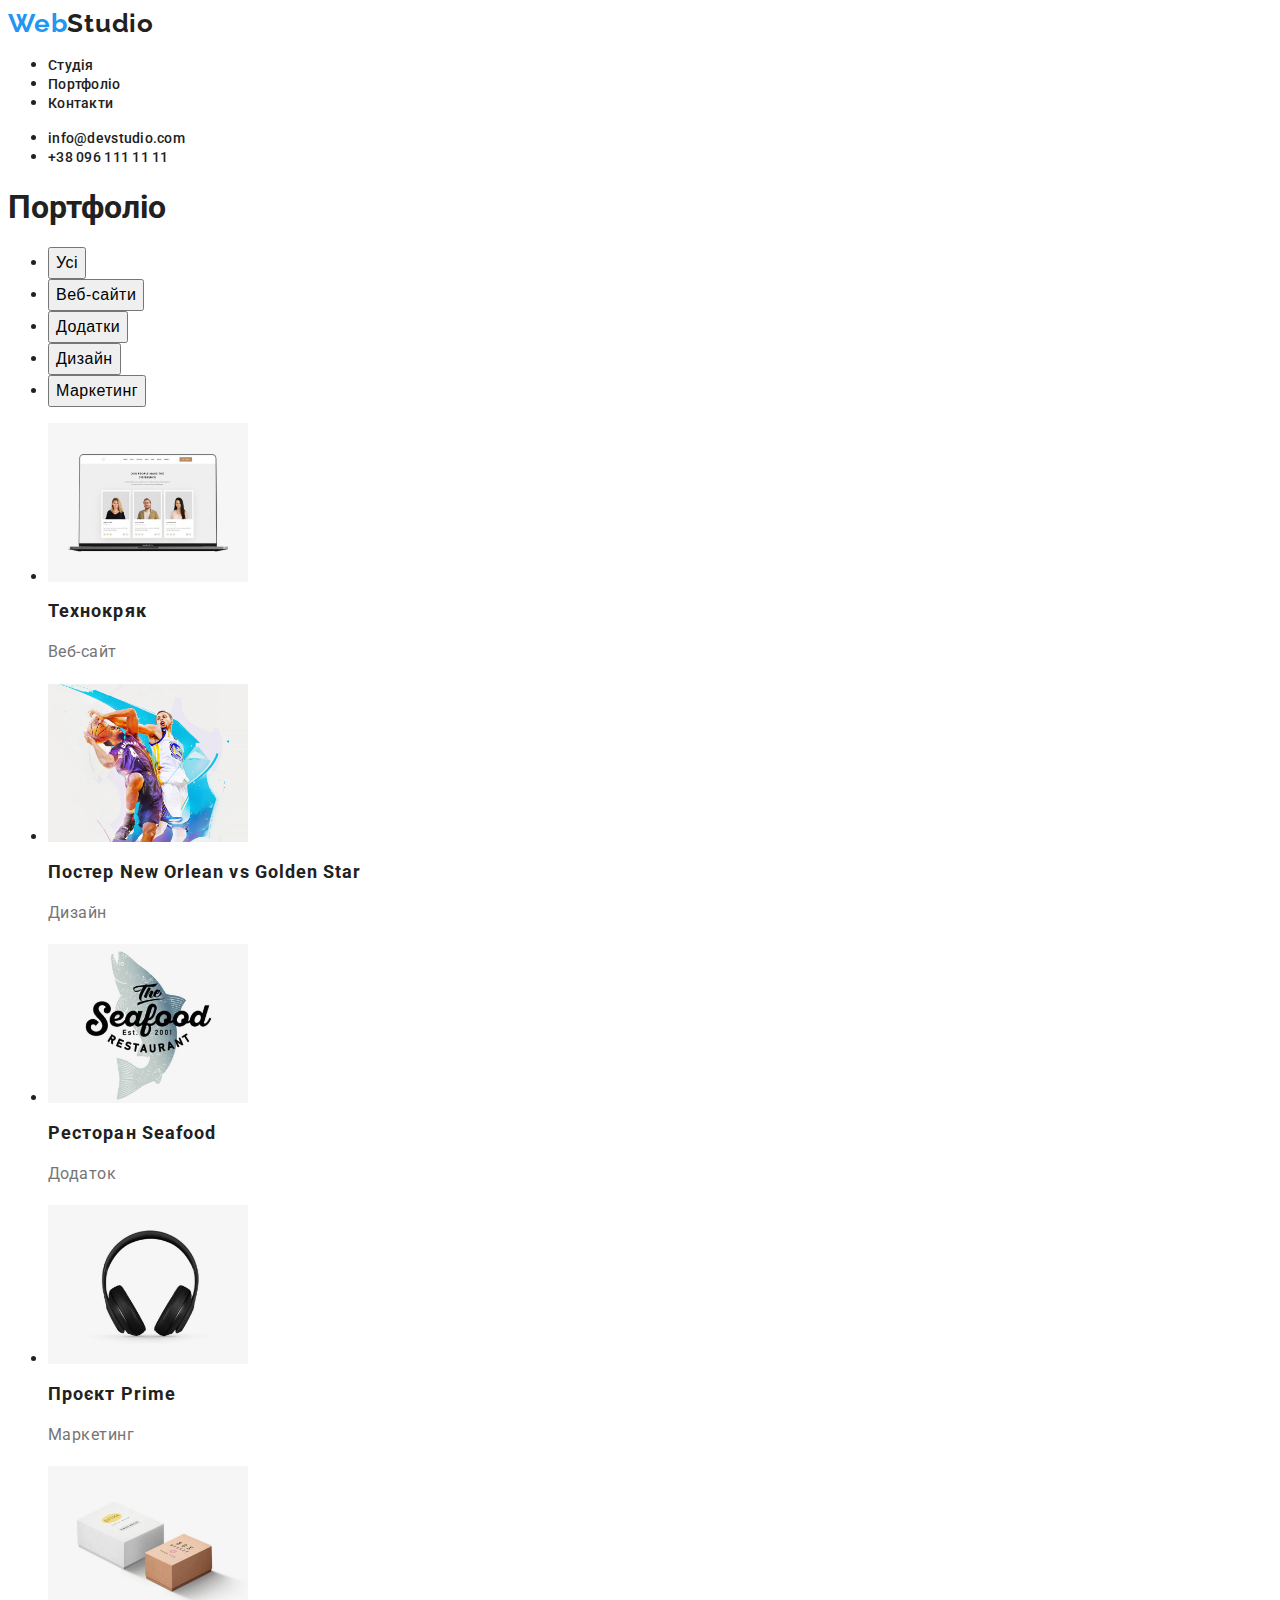
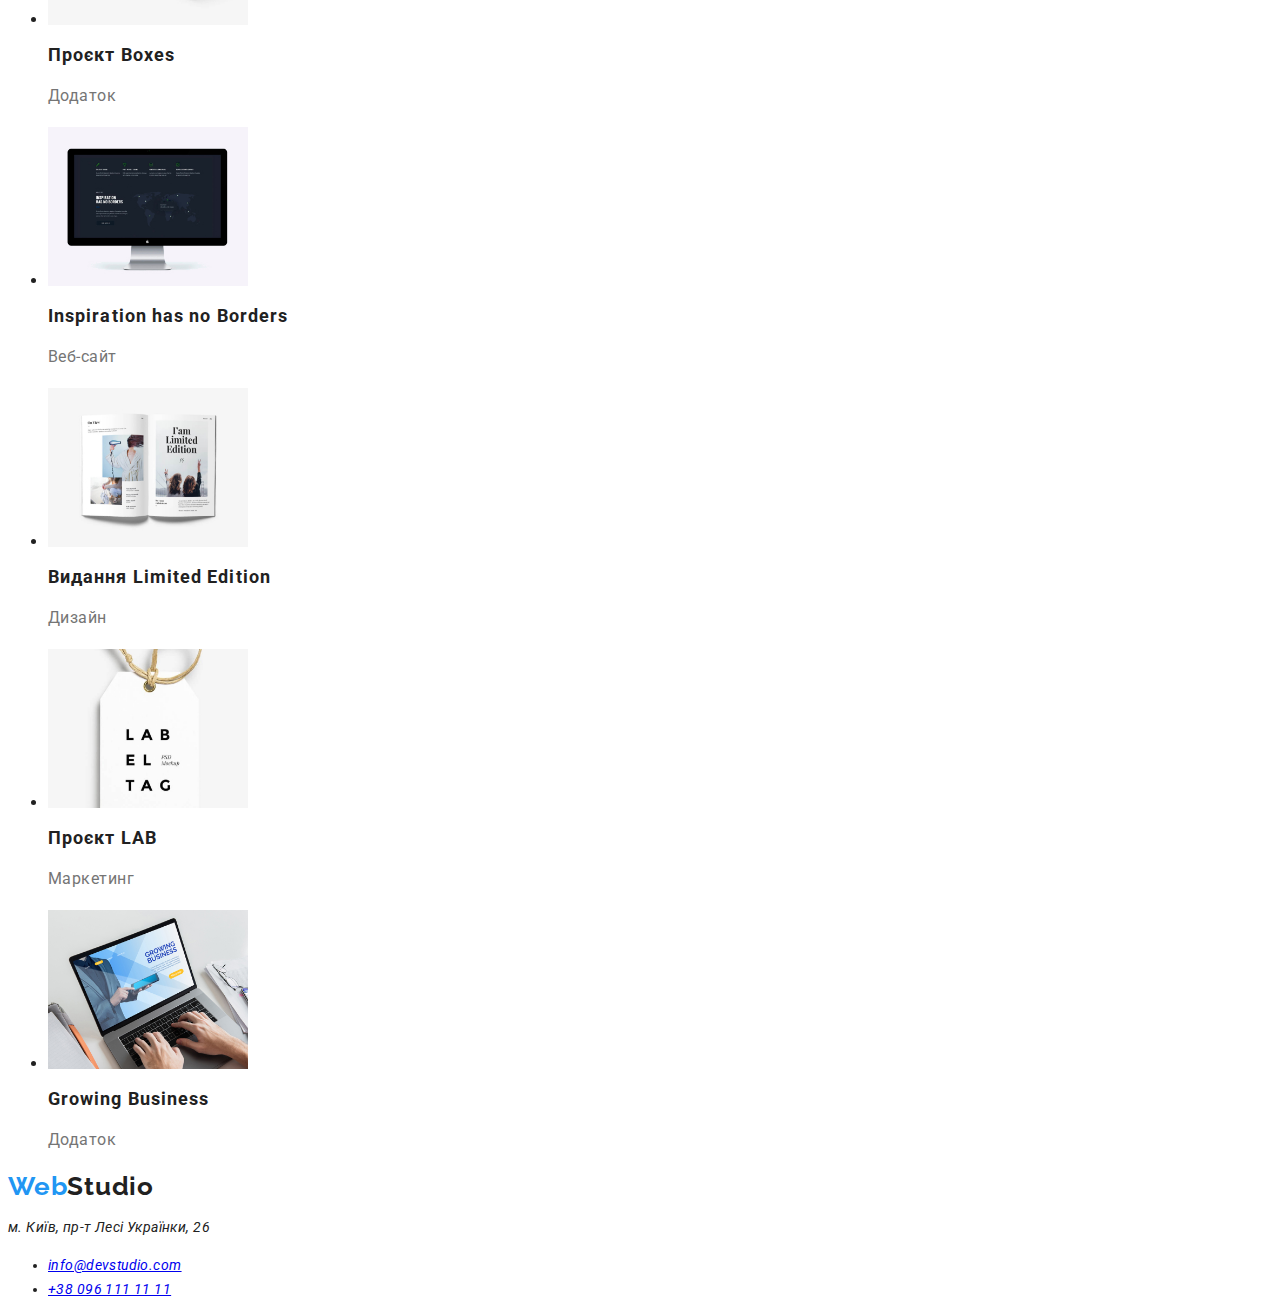
==== portfolio.html @ c352b921 "home-work2-firstrun" ====
<!DOCTYPE html>
<html lang="uk">

<head>
    <meta charset="UTF-8">
    <meta http-equiv="X-UA-Compatible" content="IE=edge">
    <meta name="viewport" content="width=device-width, initial-scale=1.0">
    <title>Document</title>
    <link rel="stylesheet" href="./css/styles.css" />
    <link rel="preconnect" href="https://fonts.googleapis.com">
    <link rel="preconnect" href="https://fonts.gstatic.com" crossorigin>
    <link
        href="https://fonts.googleapis.com/css2?family=Raleway:wght@700&family=Roboto:wght@400;500;700;900&display=swap"
        rel="stylesheet">
</head>

<body>
    <header>
        <nav>
            <a href="/index.html" class="logo-text"> <span class="logo-part">Web</span>Studio</a>
            <ul>
                <li><a href="/index.html" class="nav-link" lang="uk"> Студія </a></li>
                <li><a href="/portfolio.html" class="nav-link" lang="uk"> Портфоліо </a></li>
                <li><a href="" class="nav-link" lang="uk"> Контакти </a></li>
            </ul>
        </nav>
        <ul>
            <li> <a href="mailto:example@gmail.com" class="contacts-header"> info@devstudio.com </a> </li>
            <li> <a href="tel:+38 096 111 11 11" class="contacts-header"> +38 096 111 11 11 </a> </li>
        </ul>
    </header>

<main>
<section>
    <h1> Портфоліо </h1>
    <ul>
        <li> <button type="button" class="filter"> Усі </button></li>
        <li> <button type="button" class="filter"> Веб-сайти </button></li>
        <li> <button type="button" class="filter"> Додатки </button></li>
        <li> <button type="button" class="filter"> Дизайн</button></li>
        <li> <button type="button" class="filter"> Маркетинг</button></li>
    </ul>

<ul>
    <li>
        <img src="./images/portfolio1.jpg" 
        alt="приклад Веб-сайту " width="200" />
        <h2 class="work-name"> Технокряк </h2>
        <p class="work-type"> Веб-сайт</p>
    </li>
    <li>
        <img src="./images/portfolio2.jpg" 
        alt="приклад постер " width="200" />
        <h2 class="work-name"> Постер <span lang="en"> New Orlean vs Golden Star </span></h2>
    <p class="work-type"> Дизайн </p>
    </li>
    <li>
        <img src="./images/portfolio3.jpg" 
        alt="приклад Додаток 1" width="200" />
        <h2 class="work-name"> Ресторан <span lang="en"> Seafood </span></h2>
        <p class="work-type"> Додаток </p>
    </li>
    <li>
        <img src="./images/portfolio4.jpg" 
        alt="приклад Маркетинг " width="200" />
        <h2 class="work-name"> Проєкт <span lang="en">Prime </span> </h2>
        <p class="work-type"> Маркетинг </p>
    </li>
    <li>
        <img src="./images/portfolio5.jpg" 
        alt="приклад  Додаток 2 " width="200" />
        <h2 class="work-name"> Проєкт <span lang="en"> Boxes </span> </h2>
        <p class="work-type"> Додаток </p>
    </li>
    <li>
        <img src="./images/portfolio6.jpg" 
        alt="приклад  Веб-сайт2 " width="200" />
        <h2 class="work-name"> <span lang="en">Inspiration has no Borders </span> </h2>
        <p class="work-type"> Веб-сайт </p>
    </li>
    <li>
        <img src="./images/portfolio7.jpg" 
        alt="приклад Дизайн " width="200" />
        <h2 class="work-name"> Видання <span lang="en"> Limited Edition </span> </h2>
        <p class="work-type"> Дизайн </p>
    </li>
    <li>
        <img src="./images/portfolio8.jpg" 
        alt="приклад  Маркетинг " width="200" />
        <h2 class="work-name"> Проєкт LAB </h2>
        <p class="work-type"> Маркетинг </p>
    </li>
    <li>
        <img src="./images/portfolio9.jpg" 
        alt="приклад  Додаток3 " width="200" />
        <h2 class="work-name"> <span lang="en"> Growing Business </span> </h2>
        <p class="work-type"> Додаток </p>
    </li>
    </section>
</main>
    
<footer >
    <a href="/index.html" class="logo-text"> <span class="logo-part">Web</span>Studio</a>
    <address>
        <p> м. Київ, пр-т Лесі Українки, 26 </p>
        <ul class="footer-contacts">
            <li> <a href="mailto:example@gmail.com"> info@devstudio.com </a> </li>
            <li> <a href="tel: +38 096 111 11 11"> +38 096 111 11 11 </a> </li>
        </ul>
    </address>
</footer>

</body>
</html>
---- css/styles.css ----
:root{
    --primary-text-color: #212121;
    --title-text-color: #212121;
    --accent-color: #2196F3;
    --secondary-text-color: #757575;
    --primary-white-color:#ffffff;

}

body {
    font-family: roboto, sans-serif;
    color:var(--primary-text-color);
}

/* logo  */
.logo-text {
    color: var(--primary-text-color);
    text-decoration: none;
    font-family: Raleway;
    font-weight: 700;
    font-size: 26px;
    line-height: 1.2;
    letter-spacing: 0.03em;
}
.logo-part{
    color:var(--accent-color);
}

/* navigation */
.nav-link, 
.contacts-header {
    text-decoration: none;
    color: var(--primary-text-color);
    font-weight: 500;
    font-size:14px;
    line-height: 1.2;
    letter-spacing: 0.02em;
}

.nav-link:hover,
.contacts-header:hover,
.nav-link:focus,
.contacts-header:focus {
    color:var(--accent-color)
}

.hero {
    text-transform: uppercase;
    font-weight: 900;
    font-size: 44px;
    line-height: 1.36;
    text-align: center;
}

.button {
    font-weight: 700;
    font-size: 16px;
    line-height: 1.88;
    display: flex;
    align-items: center;
    text-align: center;
    letter-spacing: 0.06em;
}

.section-title {
    font-weight: 700;
    font-size: 36px;
    line-height: 1.17;
    text-align: center;
    letter-spacing: 0.03em;
}

.feature-title {
    text-transform: uppercase;
    font-weight: 700;
    font-size: 14px;
    line-height: 1.14;
    letter-spacing: 0.03em;
}
.feature-text {
    font-weight: 400;
    font-size: 14px;
    line-height: 1.7;
    letter-spacing: 0.03em;
    color: var(--secondary-text-color);
}

.worker-name{
    font-weight: 500;
    font-size: 16px;
    line-height: 1.19;
    text-align: center;
    letter-spacing: 0.03em;
}

.worker-job{
    font-weight: 400;
    font-size: 16px;
    line-height: 1.19;
    text-align: center;
    letter-spacing: 0.03em;
    color: var(--secondary-text-color);
}

address {
    text-decoration: none;
    font-weight: 400;
    font-size: 14px;
    line-height: 1.71;
    letter-spacing: 0.03em;
    color: var(--primary-text-color);
}

.filter{
    font-weight: 500;
    font-size: 16px;
    line-height: 1.62;
    text-align: center;
    letter-spacing: 0.03em;
}

.filter:hover,
.filter.focus {
    background-color: var(--accent-color);
}

.work-name{
    font-weight: 700;
    font-size: 18px;
    line-height: 2x;
    letter-spacing: 0.06em;
}

.work-type{
    font-weight: 400;
    font-size: 16px;
    line-height: 1.88;
    letter-spacing: 0.03em;
    color: var(--secondary-text-color);
}

.footer-contacts {
    text-decoration: none;
    font-weight: 400;
    font-size: 14px;
    line-height: 1.7;
    letter-spacing: 0.03em;
}
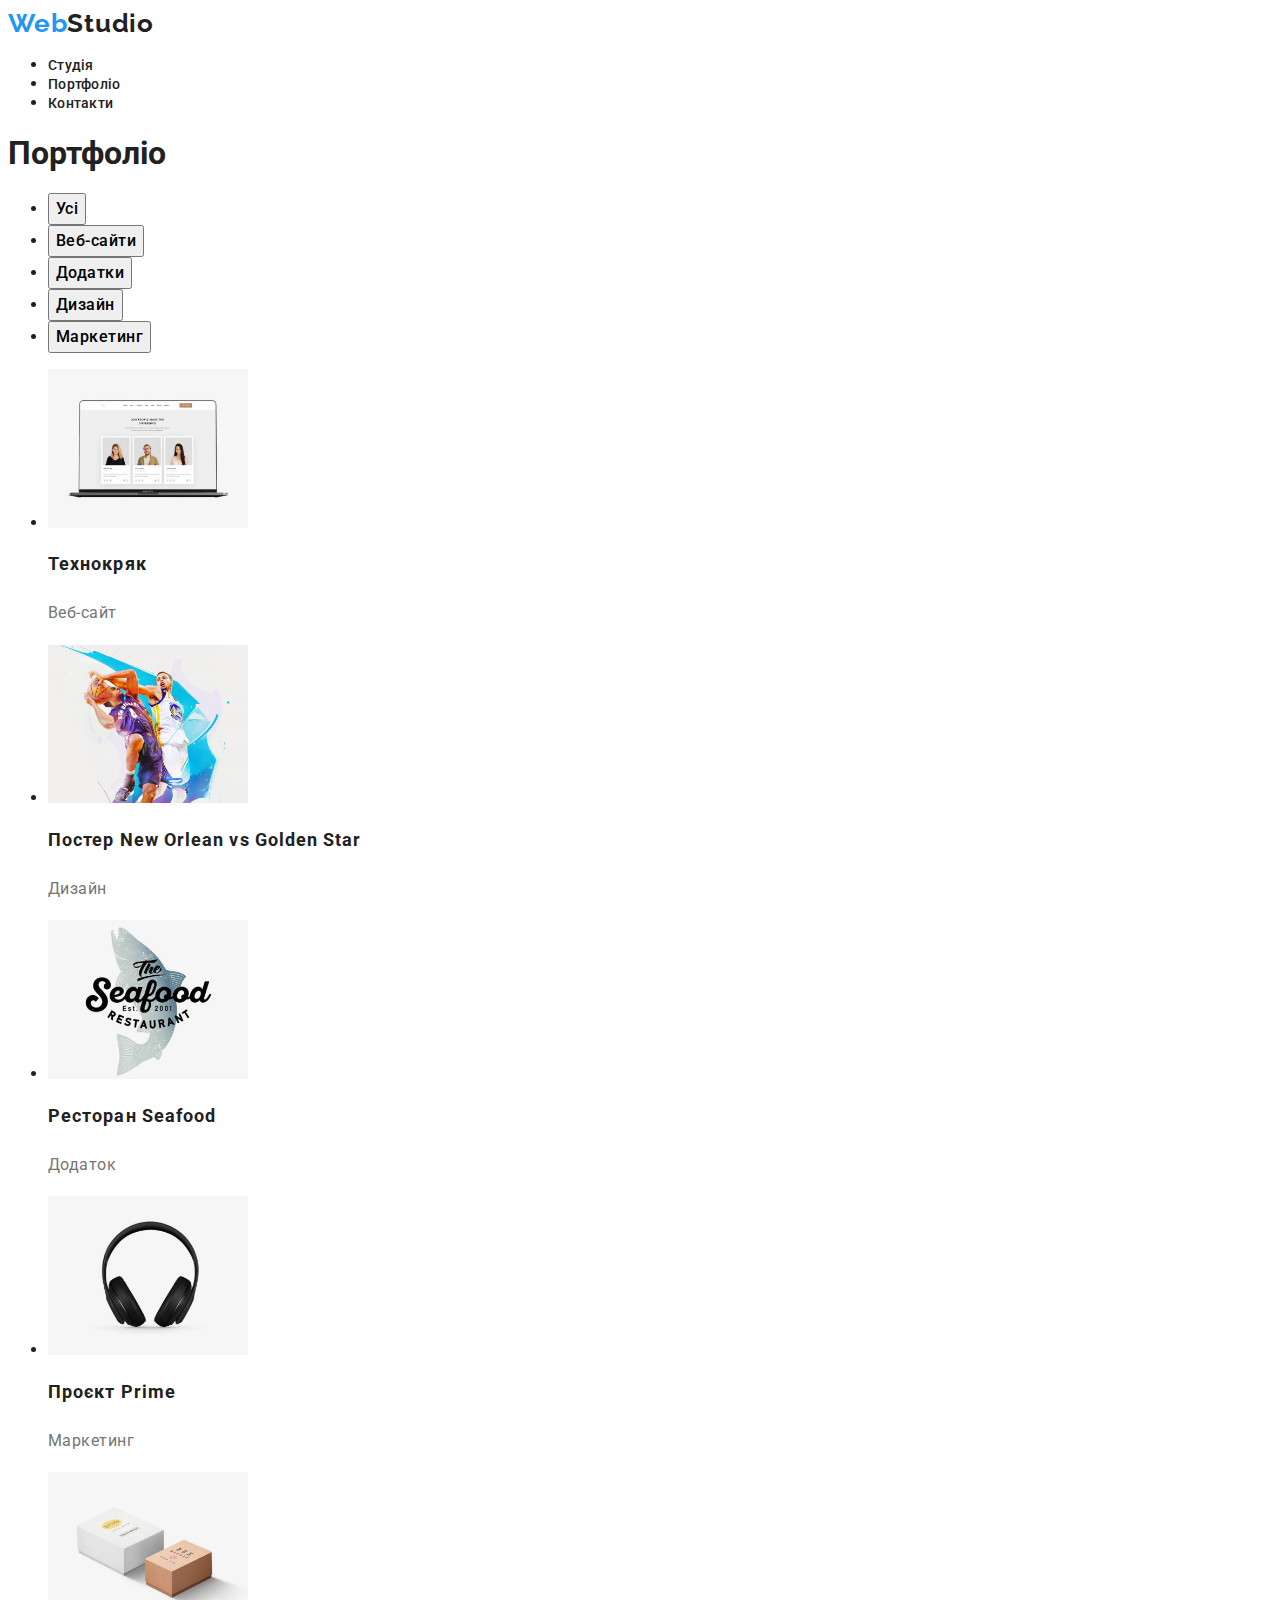
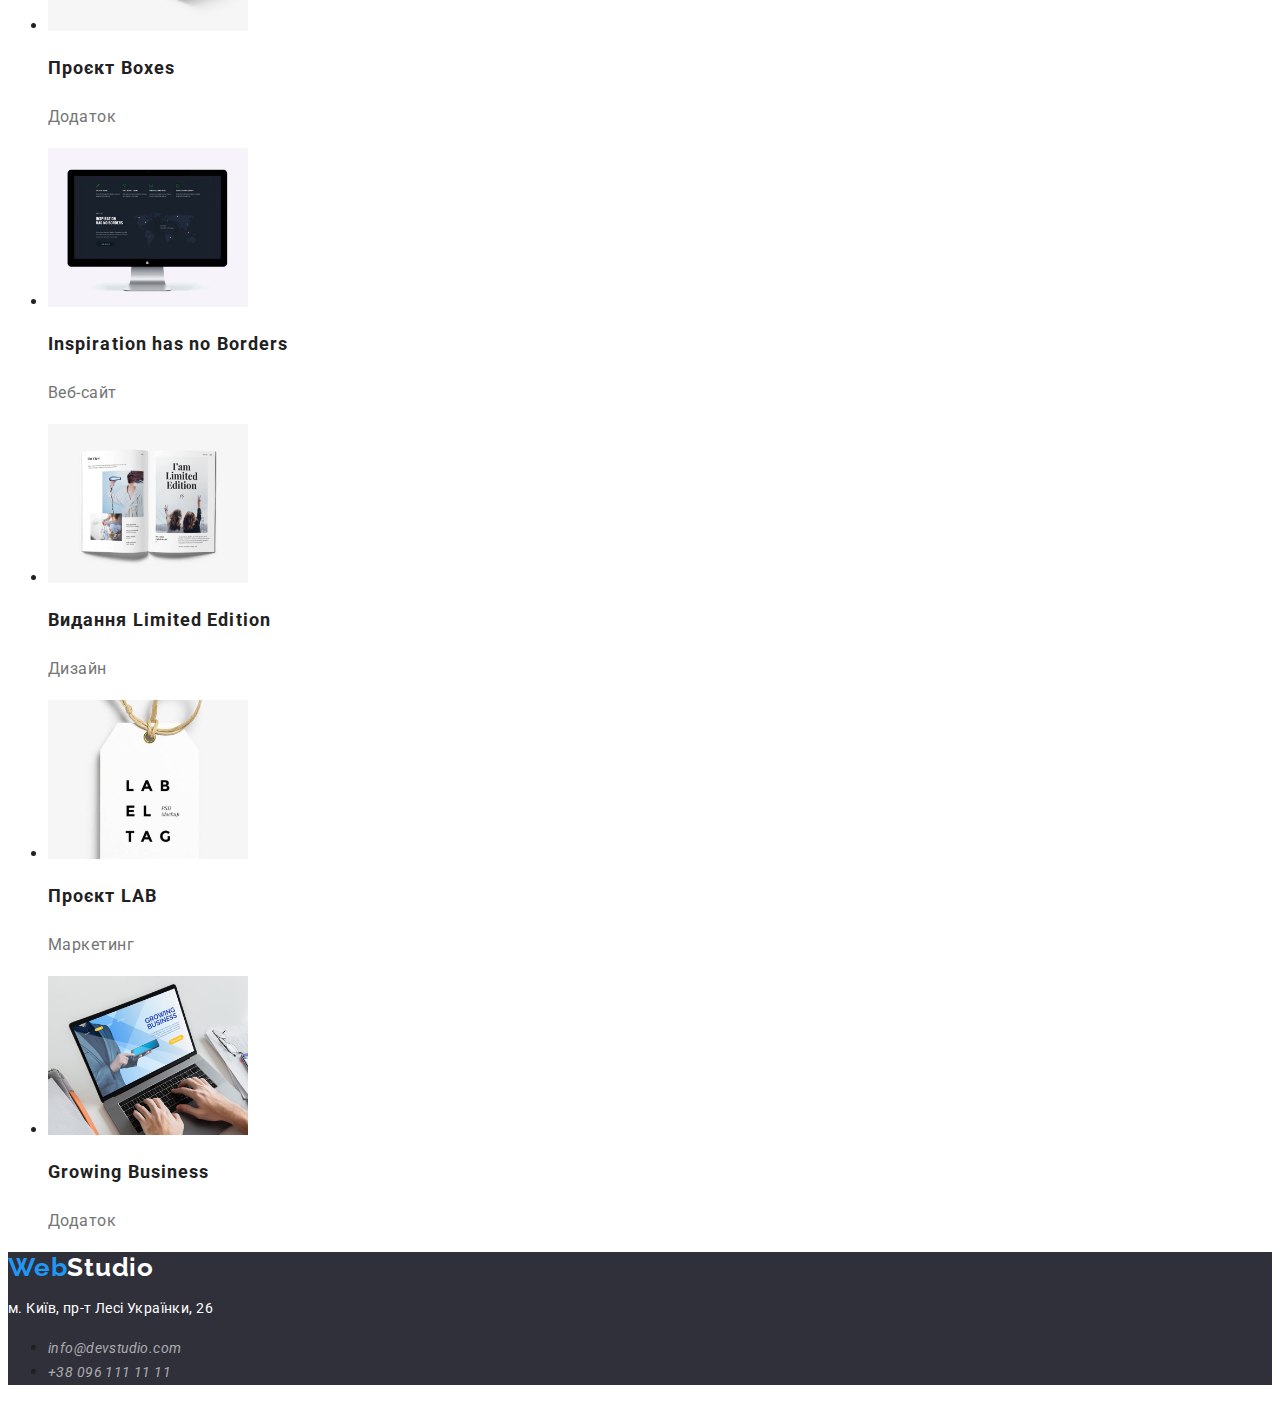
==== commit c32cea17: "Html-css-homework-run2" ====
--- a/portfolio.html
+++ b/portfolio.html
@@ -17,18 +17,13 @@
 <body>
     <header>
         <nav>
-            <a href="/index.html" class="logo-text"> <span class="logo-part">Web</span>Studio</a>
+            <a href="/index.html" class="logo-text-head"> <span class="logo-part">Web</span>Studio</a>
             <ul>
                 <li><a href="/index.html" class="nav-link" lang="uk"> Студія </a></li>
                 <li><a href="/portfolio.html" class="nav-link" lang="uk"> Портфоліо </a></li>
                 <li><a href="" class="nav-link" lang="uk"> Контакти </a></li>
             </ul>
         </nav>
-        <ul>
-            <li> <a href="mailto:example@gmail.com" class="contacts-header"> info@devstudio.com </a> </li>
-            <li> <a href="tel:+38 096 111 11 11" class="contacts-header"> +38 096 111 11 11 </a> </li>
-        </ul>
-    </header>
 
 <main>
 <section>
@@ -99,13 +94,13 @@
     </section>
 </main>
     
-<footer >
-    <a href="/index.html" class="logo-text"> <span class="logo-part">Web</span>Studio</a>
+<footer>
+    <a href="/index.html" class="logo-text-foot"> <span class="logo-part">Web</span>Studio</a>
     <address>
-        <p> м. Київ, пр-т Лесі Українки, 26 </p>
-        <ul class="footer-contacts">
-            <li> <a href="mailto:example@gmail.com"> info@devstudio.com </a> </li>
-            <li> <a href="tel: +38 096 111 11 11"> +38 096 111 11 11 </a> </li>
+        <p class="address-footer"> м. Київ, пр-т Лесі Українки, 26 </p>
+        <ul>
+            <li> <a href="mailto:example@gmail.com" class="contacts-foot"> info@devstudio.com </a> </li>
+            <li> <a href="tel: +38 096 111 11 11" class="contacts-foot"> +38 096 111 11 11 </a> </li>
         </ul>
     </address>
 </footer>
--- a/css/styles.css
+++ b/css/styles.css
@@ -14,7 +14,7 @@
 }
 
 /* logo  */
-.logo-text {
+.logo-text-head {
     color: var(--primary-text-color);
     text-decoration: none;
     font-family: Raleway;
@@ -28,12 +28,19 @@
 }
 
 /* navigation */
-.nav-link, 
-.contacts-header {
+.nav-link{
     text-decoration: none;
     color: var(--primary-text-color);
     font-weight: 500;
     font-size:14px;
+    line-height: 1.2;
+    letter-spacing: 0.02em;
+}
+.contacts-header {
+    text-decoration: none;
+    color: #757575;
+    font-weight: 500;
+    font-size: 14px;
     line-height: 1.2;
     letter-spacing: 0.02em;
 }
@@ -45,7 +52,11 @@
     color:var(--accent-color)
 }
 
+.hero-section {
+    background-color: #2F303A;
+}
 .hero {
+    color: #ffffff;
     text-transform: uppercase;
     font-weight: 900;
     font-size: 44px;
@@ -54,12 +65,10 @@
 }
 
 .button {
+    font-family: inherit;
     font-weight: 700;
     font-size: 16px;
     line-height: 1.88;
-    display: flex;
-    align-items: center;
-    text-align: center;
     letter-spacing: 0.06em;
 }
 
@@ -79,7 +88,6 @@
     letter-spacing: 0.03em;
 }
 .feature-text {
-    font-weight: 400;
     font-size: 14px;
     line-height: 1.7;
     letter-spacing: 0.03em;
@@ -88,31 +96,21 @@
 
 .worker-name{
     font-weight: 500;
-    font-size: 16px;
     line-height: 1.19;
     text-align: center;
     letter-spacing: 0.03em;
 }
 
 .worker-job{
-    font-weight: 400;
-    font-size: 16px;
     line-height: 1.19;
     text-align: center;
     letter-spacing: 0.03em;
     color: var(--secondary-text-color);
 }
 
-address {
-    text-decoration: none;
-    font-weight: 400;
-    font-size: 14px;
-    line-height: 1.71;
-    letter-spacing: 0.03em;
-    color: var(--primary-text-color);
-}
-
 .filter{
+    font-family: inherit;
+    font-style: normal;
     font-weight: 500;
     font-size: 16px;
     line-height: 1.62;
@@ -128,22 +126,45 @@
 .work-name{
     font-weight: 700;
     font-size: 18px;
-    line-height: 2x;
+    line-height: 2;
     letter-spacing: 0.06em;
 }
 
 .work-type{
-    font-weight: 400;
-    font-size: 16px;
     line-height: 1.88;
     letter-spacing: 0.03em;
     color: var(--secondary-text-color);
 }
 
-.footer-contacts {
+footer {
+    background-color: #2F303A;
+}
+
+.logo-text-foot {
+    color: var(--primary-white-color);
     text-decoration: none;
-    font-weight: 400;
+    font-family: Raleway;
+    font-weight: 700;
+    font-size: 26px;
+    line-height: 1.2;
+    letter-spacing: 0.03em;
+}
+
+.contacts-foot{
+    text-decoration: none;
     font-size: 14px;
-    line-height: 1.7;
+    line-height: 1.71;
     letter-spacing: 0.03em;
-}+    color: rgba(255, 255, 255, 0.6)
+   
+}
+.address-footer{
+    text-decoration: none;
+    font-style: normal;
+    font-size: 14px;
+    line-height: 1.71;
+    letter-spacing: 0.03em;
+    color:#ffffff
+}
+
+
